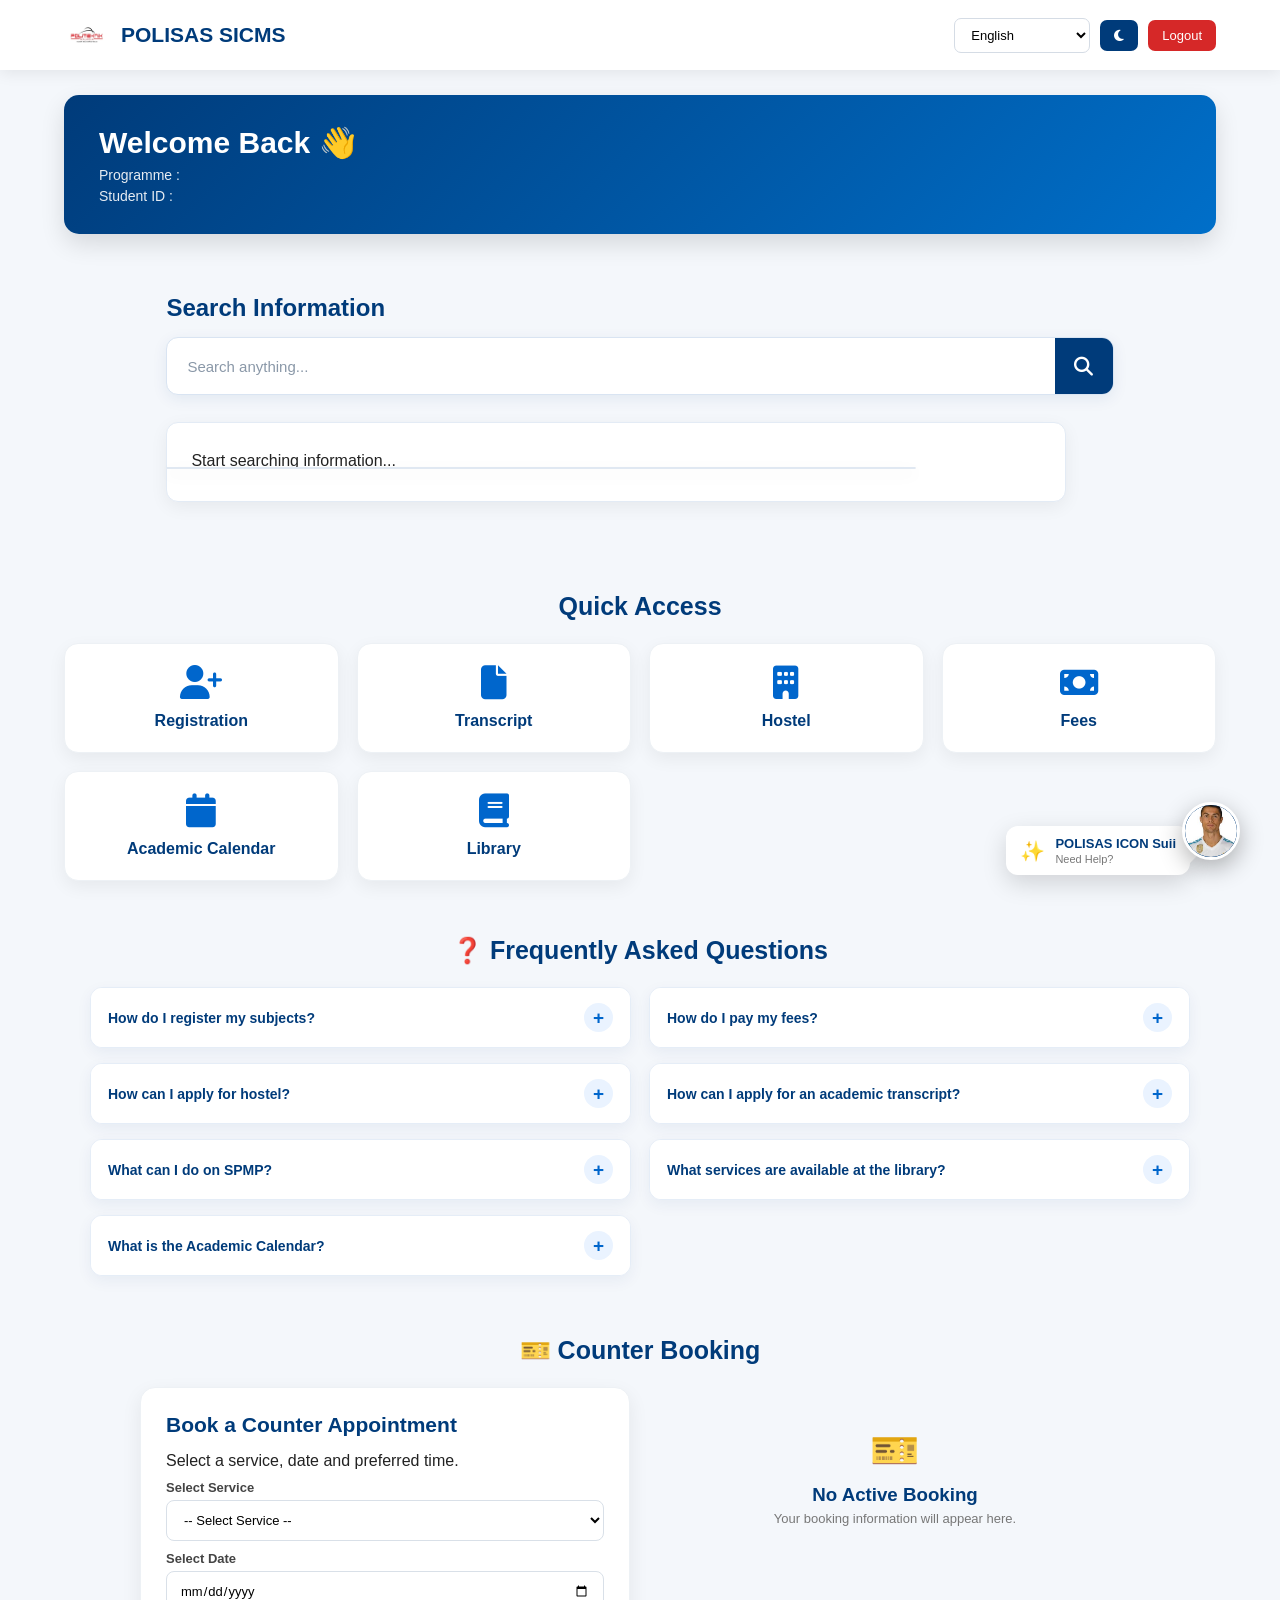
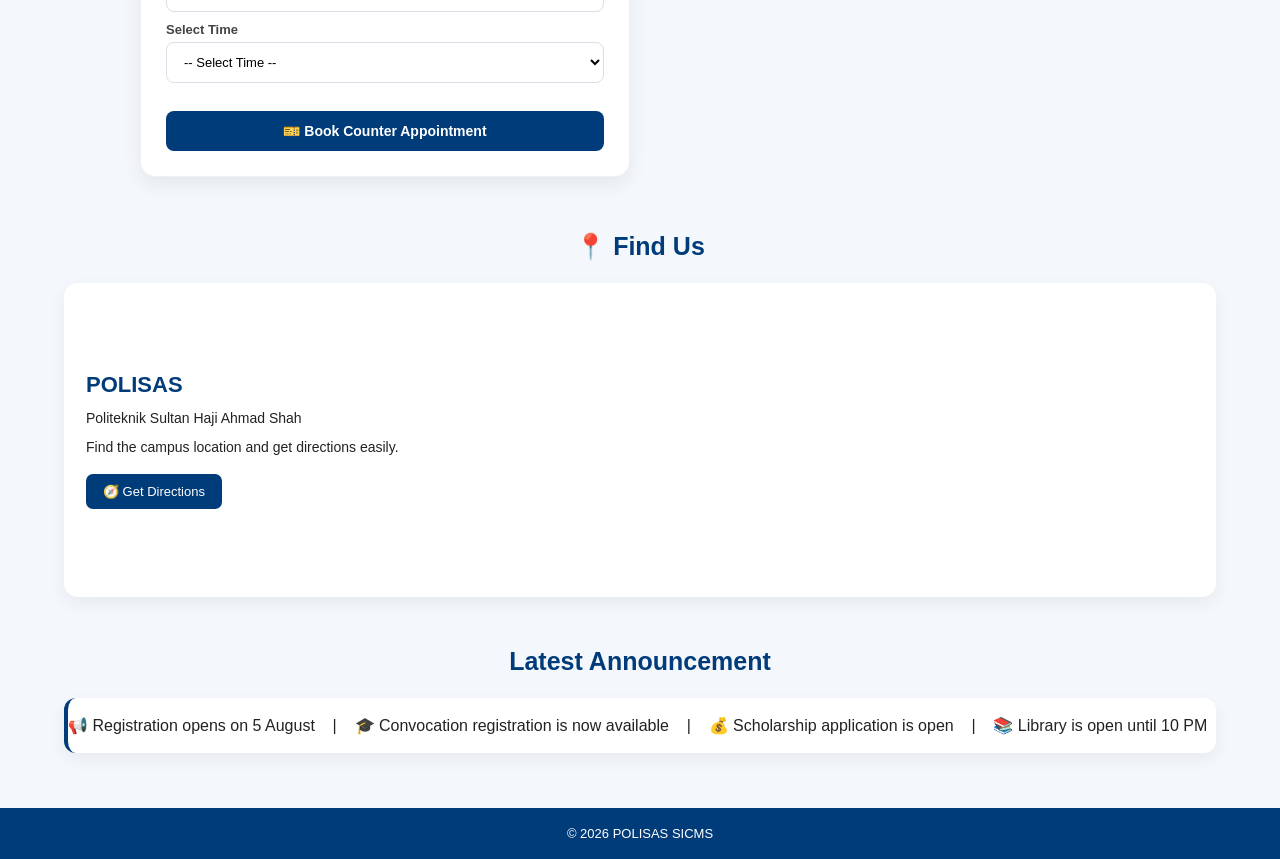
==== index.html @ 5ae03474 "Initial POLISAS SICMS website" ====
<!DOCTYPE html>
<html lang="en">

<head>

<meta charset="UTF-8">

<meta name="viewport" content="width=device-width, initial-scale=1.0">


<title>
POLISAS SICMS Dashboard
</title>


<link rel="stylesheet" href="css/style.css">


<link rel="stylesheet"
href="https://cdnjs.cloudflare.com/ajax/libs/font-awesome/6.5.2/css/all.min.css">


</head>


<body>


<!-- NAVBAR -->

<header>


<div class="logo">


<img src="images/download.png">


<h2>
POLISAS SICMS
</h2>


</div>



<div class="nav-right">


<select id="language">

<option>
English
</option>

<option>
Bahasa Melayu
</option>

</select>



<button id="darkModeBtn">

<i class="fa-solid fa-moon"></i>

</button>


<button id="logoutBtn">

Logout

</button>


</div>



</header>





<!-- WELCOME SECTION -->


<section class="welcome">


<div>


<h1 id="welcomeTitle">
Welcome Back 👋
</h1>


<h2 id="studentName">

Student Name

</h2>


<p id="studentProgramme">

Programme

</p>


<p id="studentID">

Student ID

</p>


</div>


</section>







<!-- SEARCH -->


<section class="search-section">


<h2 id="searchTitle">
Search Information
</h2>



<div class="search-box">



<input 
type="text"
id="searchInput"
placeholder="Search anything...">



<button id="searchBtn">

<i class="fa-solid fa-search"></i>

</button>


</div>

<div id="suggestions"></div>

<div id="result">

Start searching information...

</div>



</section>







<!--  ACCESS -->


<section>


<h2 class="title" id="quickAccessTitle">

Quick Access

</h2>



<div class="cards">



<div class="card" data-search="registration">

<i class="fa-solid fa-user-plus"></i>

<h3>
Registration
</h3>

</div>




<div class="card" data-search="transcript">

<i class="fa-solid fa-file"></i>

<h3>
Transcript
</h3>

</div>





<div class="card" data-search="hostel">

<i class="fa-solid fa-building"></i>

<h3>
Hostel
</h3>

</div>





<div class="card" data-search="fees">

<i class="fa-solid fa-money-bill"></i>

<h3>
Fees
</h3>

</div>





<div class="card" data-search="calendar">

<i class="fa-solid fa-calendar"></i>

<h3>
Academic Calendar
</h3>

</div>





<div class="card" data-search="library">

<i class="fa-solid fa-book"></i>

<h3>
Library
</h3>

</div>



</div>


</section>


<!-- ===================================
        FAQ SECTION — V8
=================================== -->

<section class="faq-section">

    <h2 class="title">
        ❓ Frequently Asked Questions
    </h2>

    <div class="faq-container">

        <div class="faq-item">

            <button class="faq-question">
                How do I register my subjects?
                <span>+</span>
            </button>

            <div class="faq-answer">
                <p>
                    Login to the SPMP Portal, select Course Registration,
                    choose your available subjects, then confirm and submit
                    your registration.
                </p>
            </div>

        </div>


        <div class="faq-item">

            <button class="faq-question">
                How do I pay my fees?
                <span>+</span>
            </button>

            <div class="faq-answer">
                <p>
                    Check your tuition fee amount, proceed to the official
                    payment system, complete the payment and keep your receipt.
                </p>
            </div>

        </div>


        <div class="faq-item">

            <button class="faq-question">
                How can I apply for hostel?
                <span>+</span>
            </button>

            <div class="faq-answer">
                <p>
                    Prepare your student information, complete the hostel
                    application form, prepare supporting documents and submit
                    your application through the Student Affairs Department.
                </p>
            </div>

        </div>


        <div class="faq-item">

            <button class="faq-question">
                How can I apply for an academic transcript?
                <span>+</span>
            </button>

            <div class="faq-answer">
                <p>
                    Login to the student portal, select Transcript Application,
                    fill in the required details and submit your request.
                </p>
            </div>

        </div>


        <div class="faq-item">

            <button class="faq-question">
                What can I do on SPMP?
                <span>+</span>
            </button>

            <div class="faq-answer">
                <p>
                    SPMP provides access to course registration, academic
                    results, student information and announcements.
                </p>
            </div>

        </div>


        <div class="faq-item">

            <button class="faq-question">
                What services are available at the library?
                <span>+</span>
            </button>

            <div class="faq-answer">
                <p>
                    The library provides book borrowing, digital resources
                    and study facilities.
                </p>
            </div>

        </div>


        <div class="faq-item">

            <button class="faq-question">
                What is the Academic Calendar?
                <span>+</span>
            </button>

            <div class="faq-answer">
                <p>
                    The Academic Calendar contains important academic dates
                    such as semester dates, registration periods,
                    examination schedules and holidays.
                </p>
            </div>

        </div>

    </div>

</section>


<!-- ===================================
        COUNTER BOOKING SYSTEM
=================================== -->

<section class="booking-section">

    <h2 class="title">
        🎫 Counter Booking
    </h2>

    <div class="booking-container">

        <!-- BOOKING FORM -->

        <div class="booking-form">

            <h2>
                Book a Counter Appointment
            </h2>

            <p>
                Select a service, date and preferred time.
            </p>


            <!-- SERVICE -->

            <label for="bookingService">
                Select Service
            </label>

            <select id="bookingService">

                <option value="">
                    -- Select Service --
                </option>

                <option value="Student Registration">
                    Student Registration
                </option>

                <option value="Transcript">
                    Transcript
                </option>

                <option value="Fees">
                    Fees / Payment
                </option>

                <option value="Hostel">
                    Hostel
                </option>

                <option value="Student Affairs">
                    Student Affairs
                </option>

                <option value="Other">
                    Other
                </option>

            </select>


            <!-- DATE -->

            <label for="bookingDate">
                Select Date
            </label>

            <input
                type="date"
                id="bookingDate"
            >


            <!-- TIME -->

            <label for="bookingTime">
                Select Time
            </label>

            <select id="bookingTime">

                <option value="">
                    -- Select Time --
                </option>

                <option value="8:00 AM - 9:00 AM">
                    8:00 AM - 9:00 AM
                </option>

                <option value="9:00 AM - 10:00 AM">
                    9:00 AM - 10:00 AM
                </option>

                <option value="10:00 AM - 11:00 AM">
                    10:00 AM - 11:00 AM
                </option>

                <option value="11:00 AM - 12:00 PM">
                    11:00 AM - 12:00 PM
                </option>

                <option value="2:00 PM - 3:00 PM">
                    2:00 PM - 3:00 PM
                </option>

                <option value="3:00 PM - 4:00 PM">
                    3:00 PM - 4:00 PM
                </option>

            </select>


            <!-- ERROR -->

            <p
                id="bookingError"
                class="booking-error">
            </p>


            <!-- BUTTON -->

            <button
                id="bookCounterBtn"
                class="booking-btn">

                🎫 Book Counter Appointment

            </button>

        </div>


        <!-- BOOKING RESULT -->

        <div
            id="bookingResult"
            class="booking-result">

            <div class="booking-placeholder">

                <span>
                    🎫
                </span>

                <h3>
                    No Active Booking
                </h3>

                <p>
                    Your booking information
                    will appear here.
                </p>

            </div>

        </div>

    </div>

</section>

<!-- ===================================
     LOCATION / GOOGLE MAP
=================================== -->

<section class="location-section">

    <h2 class="title">
        📍 Find Us
    </h2>

    <div class="location-card">

        <div class="location-info">

            <h2>POLISAS</h2>

            <p>
                Politeknik Sultan Haji Ahmad Shah
            </p>

            <p>
                Find the campus location and
                get directions easily.
            </p>

            <a
                href="https://www.google.com/maps/search/?api=1&query=Politeknik+Sultan+Haji+Ahmad+Shah"
                target="_blank"
                class="direction-btn"
            >
                🧭 Get Directions
            </a>

        </div>

        <div class="map-container">

            <iframe
                src="https://www.google.com/maps?q=Politeknik%20Sultan%20Haji%20Ahmad%20Shah&output=embed"
                loading="lazy"
                allowfullscreen>
            </iframe>

        </div>

    </div>

</section>







<!-- ===================================
        ANNOUNCEMENT
=================================== -->

<section class="announcement-section">

    <h2 class="title" id="announcementTitle">
        Latest Announcement
    </h2>

    <div class="announcement">

        <div class="announcement-track">

            📢 Registration opens on 5 August
            &nbsp;&nbsp; | &nbsp;&nbsp;
            🎓 Convocation registration is now available
            &nbsp;&nbsp; | &nbsp;&nbsp;
            💰 Scholarship application is open
            &nbsp;&nbsp; | &nbsp;&nbsp;
            📚 Library is open until 10 PM

        </div>

    </div>

</section>

<!-- ===================================
        AI CHATBOT
=================================== -->

<div class="ai-container">

    <div class=" ai-attention">

        <span class="ai-sparkle">✨</span>

        <div>
            <strong>POLISAS ICON Suii</strong>
            <small>Need Help?</small>
        </div>

    </div>



<button id="chatbot">

    <img src="images/images.jpg" alt="Ronaldo AI Assistant">

</button>



<div class="chat-window" id="chatWindow">



<div class="chat-header">


<div>

🤖 POLISAS AI Assistant

</div>


<span id="closeChat">

×

</span>


</div>





<div class="chat-body" id="chatBody">



<div class="bot-message">


Hello 👋

<br><br>

I am <b>POLISAS AI Assistant</b>.

<br><br>

I can help you with:

<br>

✅ Registration

<br>

✅ Fees

<br>

✅ Hostel

<br>

✅ Transcript

<br>

✅ SPMP

<br>

✅ Academic Calendar

<br><br>

How can I help you today?


</div>



</div>





<div class="chat-suggestion">

    <button type="button" data-question="How do I register my subjects?">
        Registration
    </button>

    <button type="button" data-question="How do I pay my fees?">
        Fees
    </button>

    <button type="button" data-question="How do I apply for hostel?">
        Hostel
    </button>

    <button type="button" data-question="What can I do on SPMP?">
        SPMP
    </button>

</div>




<div class="chat-input">


<input

type="text"

id="chatInput"

placeholder="Ask me anything..."

>



<button id="sendChat">

<i class="fa-solid fa-paper-plane"></i>

</button>


</div>



</div>


</div>




<footer>


© 2026 POLISAS SICMS


</footer>



<script src="js/information.js"></script>
<script src="js/script.js"></script>
<script src="js/language.js"></script>


</body>

</html>
---- css/style.css ----
/* =========================================================
   POLISAS SICMS
   PROFESSIONAL SPMP PORTAL STYLE
========================================================= */


/* =========================================================
   RESET
========================================================= */

*{
    margin:0;
    padding:0;
    box-sizing:border-box;
    font-family:'Poppins','Segoe UI',sans-serif;
}

html{
    scroll-behavior:smooth;
}

body{
    background:#f4f7fb;
    color:#222;
    transition:.3s;
}


/* =========================================================
   NAVBAR
========================================================= */

header{
    width:100%;
    min-height:70px;

    background:white;

    display:flex;
    justify-content:space-between;
    align-items:center;

    padding:0 5%;

    box-shadow:0 3px 15px rgba(0,0,0,.08);

    position:sticky;
    top:0;
    z-index:1000;
}


/* LOGO */

.logo{
    display:flex;
    align-items:center;
    gap:12px;
}

.logo img{
    width:45px;
}

.logo h2{
    color:#003b7a;
    font-size:21px;
}


/* NAV RIGHT */

.nav-right{
    display:flex;
    align-items:center;
    gap:10px;
}


/* LANGUAGE */

select{
    padding:8px 12px;

    border-radius:7px;

    border:1px solid #d5dce5;

    background:white;

    cursor:pointer;

    font-size:13px;
}


/* NAV BUTTONS */

#darkModeBtn,
#logoutBtn{
    padding:8px 14px;

    border:none;

    border-radius:7px;

    cursor:pointer;

    background:#003b7a;

    color:white;

    font-size:13px;

    transition:.2s;
}

#logoutBtn{
    background:#d62828;
}

#darkModeBtn:hover,
#logoutBtn:hover{
    transform:translateY(-1px);
    opacity:.9;
}


/* =========================================================
   WELCOME
========================================================= */

.welcome{
    margin:25px 5%;

    background:
    linear-gradient(
        135deg,
        #003b7a,
        #006fc9
    );

    color:white;

    border-radius:15px;

    padding:30px 35px;

    box-shadow:
    0 10px 25px rgba(0,0,0,.12);
}

.welcome h1{
    font-size:30px;
}

.welcome h2{
    margin-top:7px;
    font-size:22px;
}

.welcome p{
    margin-top:5px;
    opacity:.9;
    font-size:14px;
}


/* ==========================================
   PROFESSIONAL SEARCH
========================================== */

.search-section{

    margin:35px 8% 40px;

}


.search-section h2{

    color:#003b7a;

    margin-bottom:15px;

    font-size:24px;

    font-weight:600;

}


/* SEARCH AREA */

.search-container{

    position:relative;

    max-width:900px;

}


/* SEARCH BOX */

.search-box{

    width:100%;

    height:58px;

    display:flex;

    align-items:center;

    background:white;

    border:1px solid #d9e4f2;

    border-radius:12px;

    overflow:hidden;

    box-shadow:
    0 4px 15px rgba(0,59,122,.08);

    transition:.25s ease;

}


/* FOCUS EFFECT */

.search-box:focus-within{

    border-color:#0077cc;

    box-shadow:
    0 0 0 4px rgba(0,119,204,.10),
    0 6px 20px rgba(0,59,122,.10);

}


/* SEARCH INPUT */

.search-box input{

    flex:1;

    height:100%;

    padding:0 20px;

    border:none;

    outline:none;

    background:transparent;

    color:#222;

    font-size:15px;

    font-family:
    'Poppins','Segoe UI',sans-serif;

}


.search-box input::placeholder{

    color:#8a98a8;

}


/* SEARCH BUTTON */

.search-box button{

    width:58px;

    height:58px;

    border:none;

    background:#003b7a;

    color:white;

    cursor:pointer;

    display:flex;

    align-items:center;

    justify-content:center;

    font-size:19px;

    transition:.25s ease;

}


.search-box button:hover{

    background:#0066b3;

}


/* SEARCH RESULT */

#result{

    margin-top:18px;

    max-width:900px;

    background:white;

    padding:24px;

    border-radius:12px;

    min-height:80px;

    border:1px solid #e3ebf5;

    box-shadow:
    0 5px 18px rgba(0,0,0,.06);

    line-height:1.7;

}


#result h2{

    color:#003b7a;

    margin-bottom:12px;

}


#result h3{

    color:#003b7a;

}


/* SEARCH SUGGESTIONS */

#suggestions{

    position:absolute;

    top:65px;

    left:0;

    width:100%;

    max-width:900px;

    background:white;

    border:1px solid #e0e8f2;

    border-radius:12px;

    box-shadow:
    0 10px 30px rgba(0,0,0,.12);

    overflow:hidden;

    z-index:500;

}


/* SUGGESTION ITEM */

.suggestion-item{

    padding:13px 18px;

    cursor:pointer;

    border-bottom:1px solid #edf1f6;

    color:#333;

    font-size:14px;

    transition:.2s ease;

}


.suggestion-item:last-child{

    border-bottom:none;

}


.suggestion-item:hover{

    background:#f3f8ff;

    color:#003b7a;

    padding-left:22px;

}


/* ==========================================
   SEARCH MOBILE
========================================== */

@media(max-width:800px){

    .search-section{

        margin:30px 5% 35px;

    }


    .search-section h2{

        font-size:21px;

    }


    .search-box{

        height:54px;

    }


    .search-box button{

        width:54px;

        height:54px;

    }


    .search-box input{

        font-size:14px;

        padding:0 16px;

    }


    #suggestions{

        top:61px;

    }

}
/* =========================================================
   SEARCH SUGGESTIONS
========================================================= */

#suggestions{
    max-width:750px;

    background:white;

    border-radius:9px;

    margin-top:7px;

    box-shadow:
    0 5px 15px rgba(0,0,0,.1);

    overflow:hidden;

    position:relative;

    z-index:100;
}

.suggestion-item{
    padding:11px 16px;

    cursor:pointer;

    border-bottom:1px solid #eee;

    font-size:14px;
}

.suggestion-item:hover{
    background:#f0f6ff;
}


/* =========================================================
   GENERAL SECTIONS
========================================================= */

section{
    padding:25px 5%;
}

.title{
    text-align:center;

    color:#003b7a;

    margin-bottom:22px;

    font-size:25px;
}


/* =========================================================
   QUICK ACCESS
========================================================= */

.cards{
    display:grid;

    grid-template-columns:
    repeat(4,1fr);

    gap:18px;
}

.card{
    background:white;

    padding:22px 15px;

    text-align:center;

    border-radius:14px;

    cursor:pointer;

    transition:.25s;

    box-shadow:
    0 6px 18px rgba(0,0,0,.06);

    border:1px solid #edf1f5;
}

.card:hover{
    transform:translateY(-5px);

    box-shadow:
    0 10px 25px rgba(0,0,0,.1);
}

.card i{
    font-size:34px;

    color:#0066cc;

    margin-bottom:12px;
}

.card h3{
    color:#003b7a;
    font-size:16px;
}

.card p{
    font-size:13px;
    margin-top:5px;
    color:#666;
}


/* =========================================================
   LATEST ANNOUNCEMENT
   CONTINUOUS RIGHT → LEFT MARQUEE
========================================================= */

.announcement{

    width:100%;

    height:55px;

    background:white;

    border-radius:12px;

    overflow:hidden;

    position:relative;

    display:flex;

    align-items:center;

    box-shadow:
    0 6px 18px rgba(0,0,0,.06);

    border-left:4px solid #003b7a;

}


/* MOVING TRACK */

.announcement-track{

    display:flex;

    width:max-content;

    white-space:nowrap;

    animation:
    announcementScroll
    10s
    linear
    infinite;

}


/* EACH COPY */

.announcement-content{

    display:flex;

    align-items:center;

    white-space:nowrap;

    padding-right:80px;

    font-size:14px;

    font-weight:500;

    color:#333;

}


/* ICON */

.announcement-content::before{

    content:"📢";

    margin-right:10px;

    font-size:17px;

}


/* ANIMATION */

@keyframes announcementScroll{

    from{

        transform:translateX(0);

    }

    to{

        transform:translateX(-50%);

    }

}


/* PAUSE WHEN HOVER */

.announcement:hover
.announcement-track{

    animation-play-state:paused;

}


/* =========================================================
   DARK MODE ANNOUNCEMENT
========================================================= */

.dark .announcement{

    background:#222;

    border-left-color:#0066cc;

}


.dark .announcement-content{

    color:#eee;

}


/* =========================================================
   MOBILE ANNOUNCEMENT
========================================================= */

@media(max-width:600px){

    .announcement{

        height:50px;

    }

    .announcement-content{

        font-size:12px;

        padding-right:60px;

    }

}
/* =========================================================
   LOCATION
========================================================= */

.location-section{
    padding:25px 5%;
}

.location-card{
    background:white;

    border-radius:14px;

    padding:22px;

    display:grid;

    grid-template-columns:
    1fr 1.5fr;

    gap:20px;

    box-shadow:
    0 6px 18px rgba(0,0,0,.06);
}

.location-info{
    display:flex;

    flex-direction:column;

    justify-content:center;
}

.location-info h2{
    color:#003b7a;

    margin-bottom:10px;

    font-size:22px;
}

.location-info p{
    margin-bottom:8px;

    line-height:1.5;

    font-size:14px;
}

.direction-btn{
    display:inline-block;

    width:max-content;

    margin-top:8px;

    padding:10px 17px;

    background:#003b7a;

    color:white;

    text-decoration:none;

    border-radius:7px;

    font-size:13px;
}

.direction-btn:hover{
    opacity:.85;
}

.map-container{
    width:100%;

    height:270px;

    border-radius:12px;

    overflow:hidden;
}

.map-container iframe{
    width:100%;
    height:100%;
    border:0;
}


/* =========================================================
   FAQ
   2 COLUMN PROFESSIONAL LAYOUT
========================================================= */

.faq-section{
    padding:30px 5%;
}

.faq-container{

    max-width:1100px;

    margin:0 auto;

    display:grid;

    grid-template-columns:
    repeat(2,1fr);

    gap:15px 18px;

    align-items:start;
}


/* FAQ CARD */

.faq-item{
    background:white;

    border-radius:12px;

    overflow:hidden;

    border:1px solid #e5edf7;

    box-shadow:
    0 5px 15px rgba(0,59,122,.06);

    transition:.25s;
}

.faq-item:hover{
    transform:translateY(-2px);

    box-shadow:
    0 8px 20px rgba(0,59,122,.1);
}


/* QUESTION */

.faq-question{
    width:100%;

    min-height:58px;

    padding:15px 17px;

    border:none;

    background:white;

    color:#003b7a;

    font-family:
    'Poppins','Segoe UI',sans-serif;

    font-size:14px;

    font-weight:600;

    text-align:left;

    cursor:pointer;

    display:flex;

    justify-content:space-between;

    align-items:center;

    gap:12px;

    transition:.2s;
}

.faq-question:hover{
    background:#f7faff;
}


/* PLUS */

.faq-question span{

    min-width:29px;

    height:29px;

    display:flex;

    align-items:center;

    justify-content:center;

    border-radius:50%;

    background:#eaf3ff;

    color:#0066cc;

    font-size:19px;

    transition:.3s;
}


/* ANSWER */

.faq-answer{
    max-height:0;

    overflow:hidden;

    padding:0 17px;

    color:#555;

    line-height:1.6;

    font-size:13px;

    transition:
    max-height .3s ease,
    padding .3s ease;
}

.faq-answer p{
    margin:0;
    padding-bottom:17px;
}


/* ACTIVE */

.faq-item.active{
    border-color:#cfe3ff;
}

.faq-item.active .faq-question{
    background:#f7faff;
}

.faq-item.active .faq-question span{
    transform:rotate(45deg);

    background:#003b7a;

    color:white;
}

.faq-item.active .faq-answer{
    max-height:250px;

    padding-top:4px;
}


/* =========================================================
   BOOKING SYSTEM
========================================================= */

.booking-section{
    padding:30px 5%;
}


/* BOOKING FORM */

.booking-container{
    max-width:1000px;

    margin:auto;

    display:grid;

    grid-template-columns:
    1fr 1fr;

    gap:20px;
}


/* BOOKING CARD */

.booking-card,
.booking-form,
.booking-panel{

    background:white;

    border-radius:15px;

    padding:25px;

    box-shadow:
    0 7px 20px rgba(0,0,0,.07);

    border:1px solid #edf1f5;
}


/* FORM TITLE */

.booking-card h2,
.booking-form h2{
    color:#003b7a;

    margin-bottom:15px;

    font-size:21px;
}


/* BOOKING INPUT */

.booking-form label{
    display:block;

    margin-top:10px;

    margin-bottom:5px;

    font-size:13px;

    font-weight:600;

    color:#444;
}

.booking-form select,
.booking-form input{

    width:100%;

    padding:11px 13px;

    border:1px solid #d9e0e8;

    border-radius:8px;

    outline:none;

    font-size:13px;

    background:white;
}

.booking-form select:focus,
.booking-form input:focus{
    border-color:#0066cc;
}


/* BOOK BUTTON */

#bookCounterBtn{

    width:100%;

    margin-top:18px;

    padding:12px;

    border:none;

    border-radius:8px;

    background:#003b7a;

    color:white;

    font-size:14px;

    font-weight:600;

    cursor:pointer;

    transition:.2s;
}

#bookCounterBtn:hover{
    background:#0066cc;

    transform:translateY(-1px);
}


/* BOOKING ERROR */

#bookingError{
    color:#d62828;

    font-size:13px;

    margin-top:10px;

    text-align:center;
}


/* =========================================================
   ACTIVE BOOKING
========================================================= */

.active-booking{

    background:
    linear-gradient(
        145deg,
        #003b7a,
        #006fc9
    );

    color:white;

    border-radius:15px;

    padding:25px;

    text-align:center;

    box-shadow:
    0 12px 25px rgba(0,59,122,.2);

    animation:
    bookingAppear .35s ease;
}

@keyframes bookingAppear{

    from{
        opacity:0;
        transform:translateY(10px);
    }

    to{
        opacity:1;
        transform:translateY(0);
    }

}

.booking-icon{
    font-size:32px;

    margin-bottom:5px;
}

.active-booking h3{
    font-size:15px;

    letter-spacing:1px;

    opacity:.9;
}


/* QUEUE NUMBER */

.queue-number{

    margin:15px auto;

    padding:12px;

    background:rgba(255,255,255,.12);

    border:1px solid rgba(255,255,255,.2);

    border-radius:12px;

    font-size:36px;

    font-weight:700;

    letter-spacing:3px;
}

.queue-number span{

    display:block;

    font-size:11px;

    font-weight:400;

    letter-spacing:0;

    opacity:.8;
}


/* BOOKING DETAILS */

.booking-details{

    text-align:left;

    background:rgba(255,255,255,.1);

    border-radius:10px;

    padding:12px 15px;

    margin-top:10px;
}

.booking-details p{

    margin:7px 0;

    font-size:13px;
}


/* STATUS */

.booking-status{

    margin-top:15px;

    padding:9px;

    border-radius:8px;

    background:rgba(255,255,255,.12);

    font-size:13px;
}


/* CANCEL */

.cancel-booking-btn{

    margin-top:15px;

    padding:9px 15px;

    border:none;

    border-radius:7px;

    background:#d62828;

    color:white;

    cursor:pointer;

    font-size:12px;

    transition:.2s;
}

.cancel-booking-btn:hover{
    background:#b51f1f;
}


/* PLACEHOLDER */

.booking-placeholder{

    text-align:center;

    padding:40px 20px;

    color:#777;
}

.booking-placeholder span{

    display:block;

    font-size:40px;

    margin-bottom:10px;
}

.booking-placeholder h3{

    color:#003b7a;

    margin-bottom:5px;
}

.booking-placeholder p{
    font-size:13px;
}


/* =========================================================
   AI CHATBOT
========================================================= */

.ai-container{

    position:fixed;

    right:20px;

    bottom:20px;

    z-index:2000;
}


/* SMALL AI BUTTON */

#chatbot{

    position:fixed;

    right:20px;

    bottom:20px;

    width:50px;

    height:50px;

    border-radius:50%;

    border:none;

    background:#003b7a;

    color:white;

    font-size:22px;

    cursor:pointer;

    box-shadow:
    0 7px 18px rgba(0,0,0,.25);

    transition:.25s;

    display:flex;

    align-items:center;

    justify-content:center;

    overflow:hidden;
}

#chatbot:hover{
    transform:scale(1.08);
}


/* IF RONALDO IMAGE IS INSIDE BUTTON */

#chatbot img{

    width:100%;

    height:100%;

    object-fit:cover;

    border-radius:50%;
}


/* CHAT WINDOW */

.chat-window{

    width:350px;

    height:480px;

    background:white;

    border-radius:18px;

    position:absolute;

    bottom:65px;

    right:0;

    display:none;

    overflow:hidden;

    box-shadow:
    0 15px 40px rgba(0,0,0,.2);

    animation:
    chatOpen .25s ease;
}

@keyframes chatOpen{

    from{
        opacity:0;
        transform:translateY(15px) scale(.97);
    }

    to{
        opacity:1;
        transform:translateY(0) scale(1);
    }
}


/* CHAT HEADER */

.chat-header{

    height:58px;

    background:
    linear-gradient(
        135deg,
        #003b7a,
        #0077cc
    );

    color:white;

    display:flex;

    align-items:center;

    justify-content:space-between;

    padding:15px 17px;

    font-size:15px;

    font-weight:bold;
}

#closeChat{
    cursor:pointer;

    font-size:22px;
}


/* CHAT BODY */

.chat-body{

    height:285px;

    padding:15px;

    overflow-y:auto;

    background:#f7faff;
}


/* MESSAGES */

.bot-message,
.user-message{

    padding:9px 12px;

    border-radius:15px;

    margin-bottom:10px;

    max-width:85%;

    line-height:1.45;

    font-size:12px;
}

.bot-message{
    background:#e8f2ff;
    color:#222;
}

.user-message{
    background:#003b7a;
    color:white;
    margin-left:auto;
}


/* QUICK QUESTIONS */

.chat-suggestion{

    display:flex;

    gap:6px;

    padding:8px;

    overflow-x:auto;

    background:white;
}

.chat-suggestion button{

    border:none;

    background:#e5f0ff;

    color:#003b7a;

    padding:6px 10px;

    border-radius:15px;

    cursor:pointer;

    white-space:nowrap;

    font-size:11px;
}

.chat-suggestion button:hover{
    background:#003b7a;
    color:white;
}


/* CHAT INPUT */

.chat-input{

    display:flex;

    padding:10px;

    border-top:1px solid #ddd;

    background:white;
}

.chat-input input{

    flex:1;

    padding:9px 13px;

    border-radius:20px;

    border:1px solid #ccc;

    outline:none;

    font-size:12px;
}

.chat-input button{

    width:38px;

    height:38px;

    margin-left:7px;

    border-radius:50%;

    border:none;

    background:#003b7a;

    color:white;

    cursor:pointer;
}



/* ==========================================
   AI ASSISTANT ATTENTION SYSTEM
========================================== */

.ai-assistant-container{

    position:fixed;

    right:30px;

    bottom:30px;

    z-index:3000;

}


/* ==========================================
   AI BUTTON
========================================== */

#chatbot{

    position:relative;

    width:58px;

    height:58px;

    border-radius:50%;

    border:3px solid white;

    background:#003b7a;

    color:white;

    font-size:25px;

    cursor:pointer;

    display:flex;

    align-items:center;

    justify-content:center;

    box-shadow:

    0 8px 25px rgba(0,0,0,.3);

    transition:.3s ease;

}


/* HOVER */

#chatbot:hover{

    transform:scale(1.08);

    background:#0066cc;

}


/* ==========================================
   PULSING RING
========================================== */

.ai-pulse{

    position:absolute;

    inset:-7px;

    border-radius:50%;

    border:2px solid #0077cc;

    animation:
    aiPulse 2s infinite;

    pointer-events:none;

}


@keyframes aiPulse{

    0%{

        transform:scale(.9);

        opacity:.8;

    }

    70%{

        transform:scale(1.25);

        opacity:0;

    }

    100%{

        transform:scale(1.25);

        opacity:0;

    }

}


/* ==========================================
   AI ATTENTION LABEL
========================================== */

.ai-attention{

    position:absolute;

    right:70px;

    bottom:5px;

    display:flex;

    align-items:center;

    gap:10px;

    padding:10px 14px;

    background:white;

    border-radius:12px;

    box-shadow:

    0 8px 25px rgba(0,0,0,.15);

    white-space:nowrap;

    animation:

    aiAttention 4s ease-in-out infinite;

}


/* LITTLE ARROW */

.ai-attention::after{

    content:"";

    position:absolute;

    right:-7px;

    bottom:15px;

    width:14px;

    height:14px;

    background:white;

    transform:rotate(45deg);

}


/* TEXT */

.ai-attention strong{

    display:block;

    color:#003b7a;

    font-size:13px;

}


.ai-attention small{

    display:block;

    color:#777;

    font-size:11px;

    margin-top:2px;

}


/* SPARKLE */

.ai-sparkle{

    font-size:20px;

    animation:

    sparkle 1.5s ease-in-out infinite;

}


/* LABEL ANIMATION */

@keyframes aiAttention{

    0%,
    100%{

        opacity:0;

        transform:
        translateX(15px)
        scale(.95);

    }

    15%,
    75%{

        opacity:1;

        transform:
        translateX(0)
        scale(1);

    }

    90%{

        opacity:0;

        transform:
        translateX(15px)
        scale(.95);

    }

}


/* SPARKLE ANIMATION */

@keyframes sparkle{

    0%,
    100%{

        transform:rotate(0deg)
        scale(1);

    }

    50%{

        transform:rotate(15deg)
        scale(1.2);

    }

}


/* =========================================================
   FOOTER
========================================================= */

footer{

    margin-top:30px;

    background:#003b7a;

    color:white;

    text-align:center;

    padding:18px;

    font-size:13px;
}


/* =========================================================
   DARK MODE
========================================================= */

.dark{
    background:#121212;
    color:white;
}

.dark header{
    background:#1e1e1e;
}

.dark select{
    background:#222;
    color:white;
    border-color:#444;
}

.dark .search-box{
    background:#222;
}

.dark .search-box input{
    background:#222;
    color:white;
}

.dark #result{
    background:#222;
    color:white;
}

.dark .card{
    background:#222;
    color:white;
    border-color:#333;
}

.dark .card h3{
    color:white;
}

.dark .card p{
    color:#bbb;
}

.dark .announcement{
    background:#222;
}

.dark .location-card{
    background:#222;
    color:white;
}

.dark .location-info h2{
    color:white;
}

.dark .faq-item{
    background:#222;
    border-color:#333;
}

.dark .faq-question{
    background:#222;
    color:white;
}

.dark .faq-question:hover{
    background:#292929;
}

.dark .faq-item.active .faq-question{
    background:#292929;
}

.dark .faq-answer{
    color:#ddd;
}

.dark .faq-question span{
    background:#333;
    color:#8fc7ff;
}

.dark .faq-item.active .faq-question span{
    background:#0066cc;
    color:white;
}


/* BOOKING DARK */

.dark .booking-card,
.dark .booking-form,
.dark .booking-panel{
    background:#222;

    color:white;

    border-color:#333;
}

.dark .booking-form label{
    color:#ddd;
}

.dark .booking-form select,
.dark .booking-form input{
    background:#292929;

    color:white;

    border-color:#444;
}

.dark .booking-placeholder h3{
    color:#8fc7ff;
}


/* CHAT DARK */

.dark .chat-window{
    background:#1e1e1e;
}

.dark .chat-body{
    background:#181818;
}

.dark .chat-input{
    background:#1e1e1e;

    border-color:#444;
}

.dark .chat-input input{
    background:#222;

    color:white;

    border-color:#555;
}

.dark .bot-message{
    background:#2b3d52;

    color:white;
}


/* =========================================================
   TABLET
========================================================= */

@media(max-width:900px){

    .cards{
        grid-template-columns:
        repeat(2,1fr);
    }

    .faq-container{
        grid-template-columns:1fr;
    }

    .booking-container{
        grid-template-columns:1fr;
    }

    .location-card{
        grid-template-columns:1fr;
    }

}


/* =========================================================
   MOBILE
========================================================= */

@media(max-width:600px){

    header{

        flex-direction:column;

        padding:15px;

        gap:10px;

    }

    .nav-right{
        flex-wrap:wrap;
        justify-content:center;
    }

    .welcome{
        margin:18px 4%;
        padding:23px;
    }

    .welcome h1{
        font-size:25px;
    }

    .welcome h2{
        font-size:19px;
    }

    .search-section{
        margin:22px 4%;
    }

    section{
        padding:20px 4%;
    }

    .cards{
        grid-template-columns:
        repeat(2,1fr);

        gap:10px;
    }

    .card{
        padding:18px 10px;
    }

    .card i{
        font-size:28px;
    }

    .card h3{
        font-size:14px;
    }

    .location-section{
        padding:20px 4%;
    }

    .map-container{
        height:230px;
    }

    .faq-section{
        padding:20px 4%;
    }

    .faq-container{
        grid-template-columns:1fr;
    }

    .chat-window{
        width:calc(100vw - 30px);

        height:70vh;

        right:15px;

        bottom:60px;
    }

    #chatbot{
        width:48px;
        height:48px;

        right:15px;
        bottom:15px;
    }

}


/* =========================================================
   SMALL MOBILE
========================================================= */

@media(max-width:400px){

    .cards{
        grid-template-columns:1fr;
    }

    .logo h2{
        font-size:18px;
    }

    .logo img{
        width:40px;
    }

}


@media(max-width:600px){

    .ai-assistant-container{

        right:18px;

        bottom:18px;

    }


    #chatbot{

        width:52px;

        height:52px;

        font-size:22px;

    }


    .ai-attention{

        right:62px;

        padding:8px 11px;

    }


    .ai-attention strong{

        font-size:11px;

    }


    .ai-attention small{

        font-size:10px;

    }

}
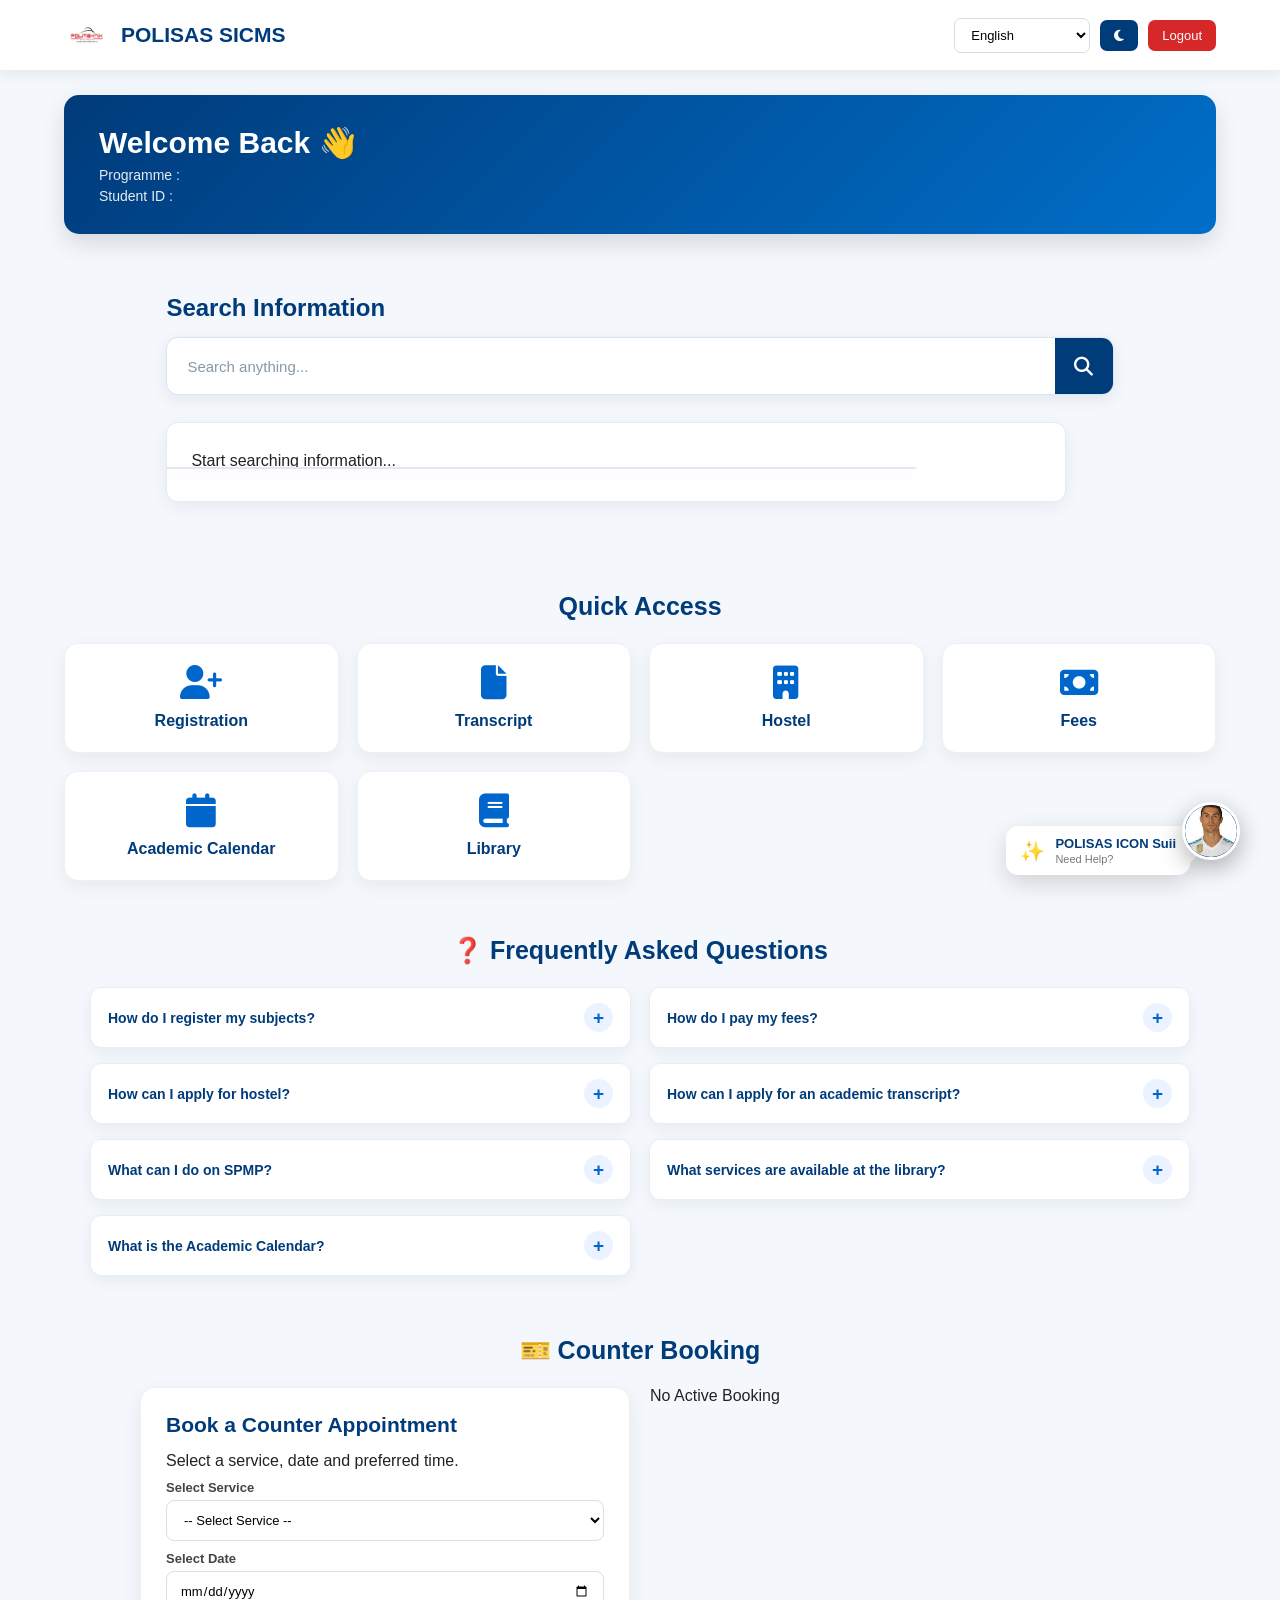
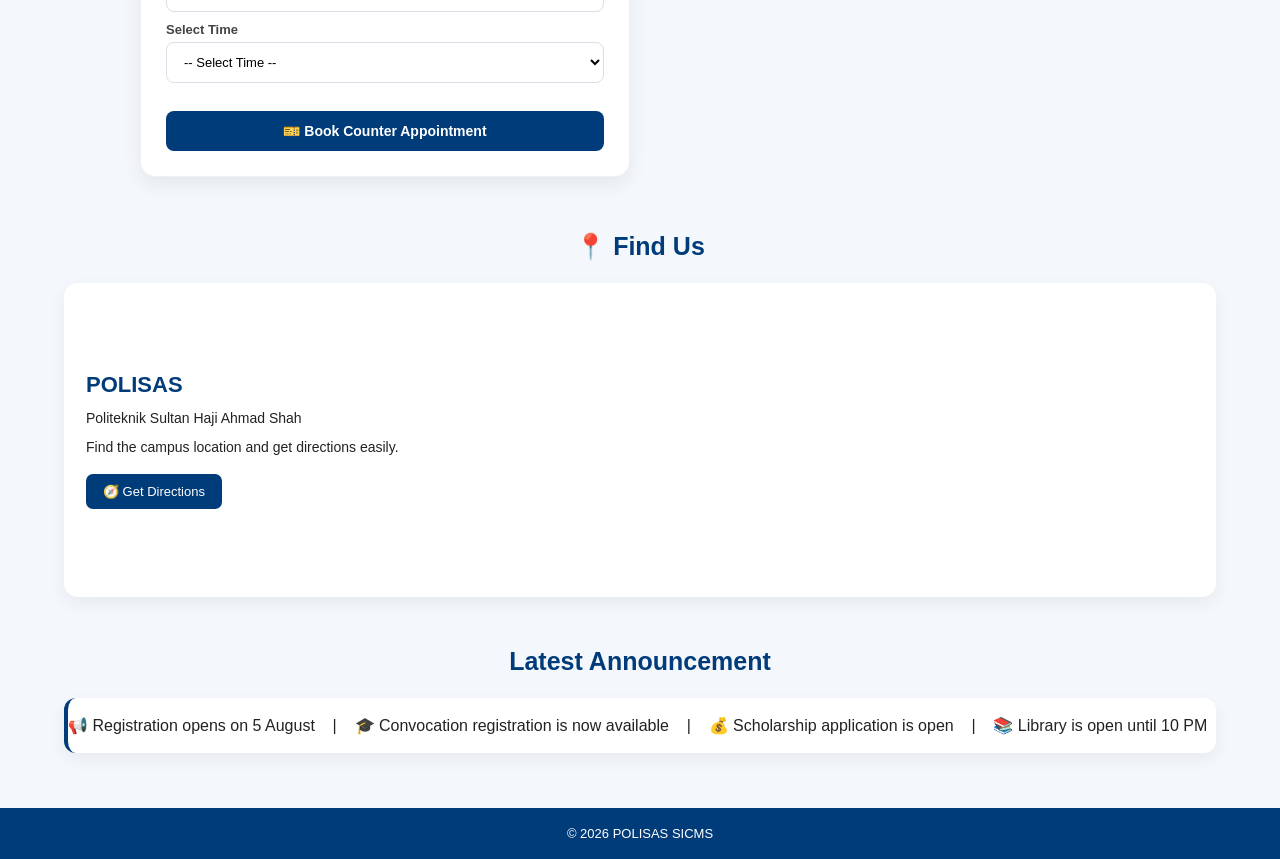
==== commit 641f3796: "Add id attribute to FAQ title header" ====
--- a/index.html
+++ b/index.html
@@ -294,7 +294,7 @@
 
 <section class="faq-section">
 
-    <h2 class="title">
+    <h2 class="title" id ="faqtitle">
         ❓ Frequently Asked Questions
     </h2>
 
@@ -858,4 +858,4 @@
 
 </body>
 
-</html>+</html>
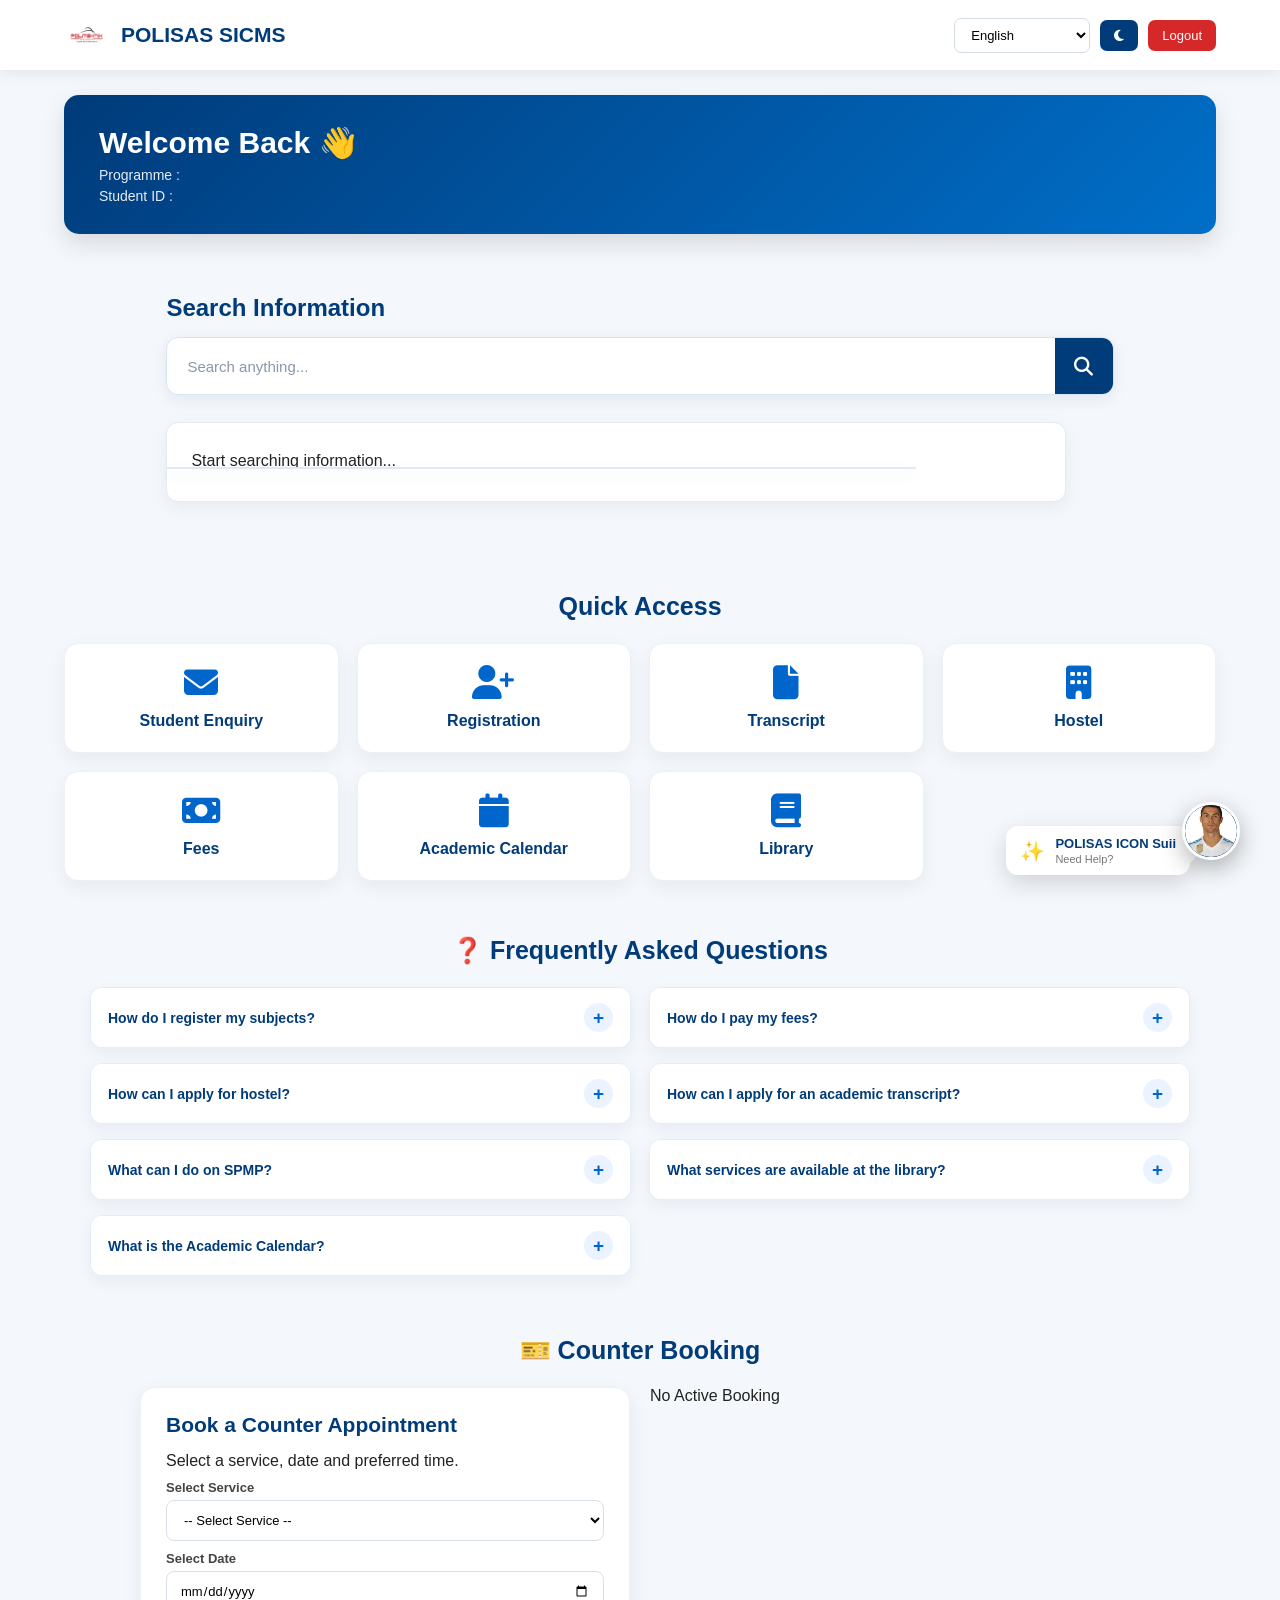
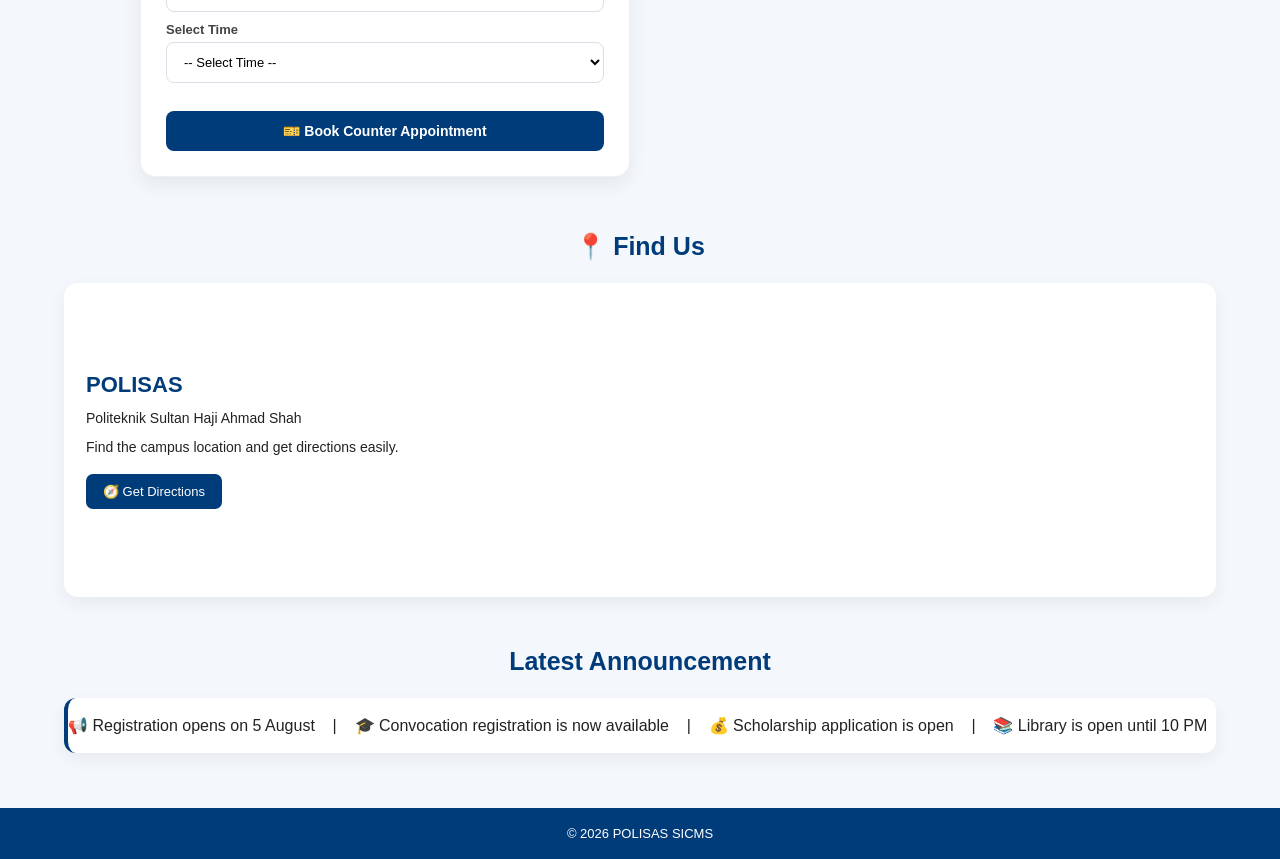
==== commit ecb9786c: "Update index.html" ====
--- a/index.html
+++ b/index.html
@@ -191,13 +191,23 @@
 
 <h2 class="title" id="quickAccessTitle">
 
-Quick Access
+======Quick Access=======
 
 </h2>
 
 
 
 <div class="cards">
+
+    
+<div class="card" id="studentEnquiryCard">
+
+    <i class="fa-solid fa-envelope"></i>
+
+    <h3>Student Enquiry</h3>
+
+</div>
+
 
 
 
@@ -284,6 +294,83 @@
 
 </div>
 
+
+</section>
+
+
+<!-- STUDENT ENQUIRY FORM -->
+<section class="enquiry-section" id="enquiryPanel" hidden>
+
+    <h2 class="title">
+        📝 Student Enquiry Form
+    </h2>
+
+    <div class="enquiry-container">
+
+        <p>
+            Have a question? Submit your enquiry to POLISAS counter staff.
+        </p>
+
+        <form id="enquiryForm">
+
+            <label for="enquiryName">Student Name *</label>
+            <input
+                type="text"
+                id="enquiryName"
+                placeholder="Enter your full name"
+                required
+            >
+
+            <label for="enquiryStudentID">Student ID *</label>
+            <input
+                type="text"
+                id="enquiryStudentID"
+                placeholder="Enter your student ID"
+                required
+            >
+
+            <label for="enquiryTopic">Enquiry Topic *</label>
+            <select id="enquiryTopic" required>
+                <option value="">Select a topic</option>
+                <option value="Registration">Registration</option>
+                <option value="Fees">Fees / Payment</option>
+                <option value="Hostel">Hostel</option>
+                <option value="Transcript">Transcript</option>
+                <option value="SPMP">SPMP</option>
+                <option value="Academic">Academic Matters</option>
+                <option value="Other">Other</option>
+            </select>
+
+            <label for="enquiryQuestion">Your Question *</label>
+            <textarea
+                id="enquiryQuestion"
+                rows="5"
+                placeholder="Describe your question here..."
+                required
+            ></textarea>
+
+            <p id="enquiryStatus" role="status"></p>
+
+            <button type="submit" class="enquiry-submit">
+                <i class="fa-solid fa-paper-plane"></i>
+                Submit Enquiry
+            </button>
+
+            <button
+                type="button"
+                id="closeEnquiry"
+                class="enquiry-cancel"
+            >
+                Back to Dashboard
+            </button>
+
+        </form>
+
+        
+
+    </div>
+
+    
 
 </section>
 
--- a/css/style.css
+++ b/css/style.css
@@ -2264,4 +2264,256 @@
 
     }
 
-}
+    
+/* =========================================================
+   STUDENT ENQUIRY FORM
+========================================================= */
+
+.enquiry-panel {
+    position: absolute;
+    right: 0;
+    bottom: 65px;
+    width: 350px;
+    max-height: 480px;
+    overflow-y: auto;
+    padding: 22px;
+    background: white;
+    color: #222;
+    border-radius: 16px;
+    box-shadow: 0 15px 40px rgba(0, 0, 0, 0.2);
+    z-index: 3001;
+}
+
+.enquiry-panel[hidden],
+#enquiryConfirmation[hidden] {
+    display: none !important;
+}
+
+.enquiry-title h3 {
+    color: #003b7a;
+    font-size: 18px;
+    margin-bottom: 6px;
+}
+
+.enquiry-title p {
+    color: #666;
+    font-size: 12px;
+    line-height: 1.5;
+    margin-bottom: 18px;
+}
+
+#enquiryForm label {
+    display: block;
+    margin: 12px 0 5px;
+    font-size: 12px;
+    font-weight: 600;
+    color: #333;
+}
+
+#enquiryForm input,
+#enquiryForm select,
+#enquiryForm textarea {
+    width: 100%;
+    padding: 10px 12px;
+    border: 1px solid #d5dce5;
+    border-radius: 7px;
+    font: inherit;
+    font-size: 12px;
+    background: white;
+    color: #222;
+}
+
+#enquiryForm textarea {
+    resize: vertical;
+    min-height: 90px;
+}
+
+#enquiryForm input:focus,
+#enquiryForm select:focus,
+#enquiryForm textarea:focus {
+    outline: 2px solid rgba(0, 119, 204, 0.2);
+    border-color: #0077cc;
+}
+
+.enquiry-submit,
+.enquiry-cancel,
+#newEnquiry {
+    width: 100%;
+    margin-top: 12px;
+    padding: 11px;
+    border: none;
+    border-radius: 7px;
+    cursor: pointer;
+    font-size: 13px;
+    font-weight: 600;
+}
+
+.enquiry-submit,
+#newEnquiry {
+    background: #003b7a;
+    color: white;
+}
+
+.enquiry-submit:hover,
+#newEnquiry:hover {
+    background: #0066cc;
+}
+
+.enquiry-submit:disabled {
+    opacity: 0.6;
+    cursor: wait;
+}
+
+.enquiry-cancel {
+    background: #edf1f6;
+    color: #333;
+}
+
+#enquiryConfirmation {
+    text-align: center;
+    padding: 20px 0 5px;
+}
+
+#enquiryConfirmation h3 {
+    color: #16803c;
+    margin-bottom: 10px;
+}
+
+#enquiryConfirmation p {
+    color: #555;
+    font-size: 13px;
+    line-height: 1.6;
+}
+
+/* Button shown when the chatbot cannot answer */
+.chat-enquiry-btn {
+    margin-top: 10px;
+    padding: 9px 12px;
+    border: none;
+    border-radius: 8px;
+    background: #003b7a;
+    color: white;
+    font-size: 12px;
+    cursor: pointer;
+}
+
+.chat-enquiry-btn:hover {
+    background: #0066cc;
+}
+
+/* Dark mode */
+.dark .enquiry-panel {
+    background: #1e1e1e;
+    color: white;
+}
+
+.dark .enquiry-title h3,
+.dark #enquiryForm label {
+    color: white;
+}
+
+.dark .enquiry-title p,
+.dark #enquiryConfirmation p {
+    color: #ccc;
+}
+
+.dark #enquiryForm input,
+.dark #enquiryForm select,
+.dark #enquiryForm textarea {
+    background: #292929;
+    color: white;
+    border-color: #555;
+}
+
+.dark .enquiry-cancel {
+    background: #333;
+    color: white;
+}
+
+/* Mobile */
+@media (max-width: 600px) {
+    .enquiry-panel {
+        position: fixed;
+        right: 15px;
+        bottom: 75px;
+        width: calc(100vw - 30px);
+        max-height: 75vh;
+    }
+}
+
+
+/* STUDENT ENQUIRY FORM */
+
+.enquiry-section {
+    max-width: 900px;
+    margin: 35px auto;
+    padding: 25px;
+}
+
+.enquiry-section[hidden] {
+    display: none !important;
+}
+
+.enquiry-container {
+    background: var(--card-bg, #ffffff);
+    padding: 25px;
+    border-radius: 15px;
+    box-shadow: 0 4px 15px rgba(0, 0, 0, 0.08);
+}
+
+.enquiry-container p {
+    margin-bottom: 20px;
+    line-height: 1.6;
+}
+
+.enquiry-container label {
+    display: block;
+    margin: 15px 0 7px;
+    font-weight: 600;
+}
+
+.enquiry-container input,
+.enquiry-container select,
+.enquiry-container textarea {
+    width: 100%;
+    padding: 12px;
+    border: 1px solid #d1d5db;
+    border-radius: 8px;
+    font: inherit;
+    box-sizing: border-box;
+}
+
+.enquiry-container textarea {
+    resize: vertical;
+}
+
+.enquiry-submit,
+.enquiry-cancel {
+    margin-top: 15px;
+    margin-right: 8px;
+    padding: 12px 18px;
+    border: none;
+    border-radius: 8px;
+    cursor: pointer;
+    font: inherit;
+}
+
+.enquiry-submit {
+    background: #1769aa;
+    color: white;
+}
+
+.enquiry-cancel {
+    background: #e5e7eb;
+    color: #222;
+}
+
+#studentEnquiryCard {
+    cursor: pointer;
+}
+
+
+
+
+
+}
